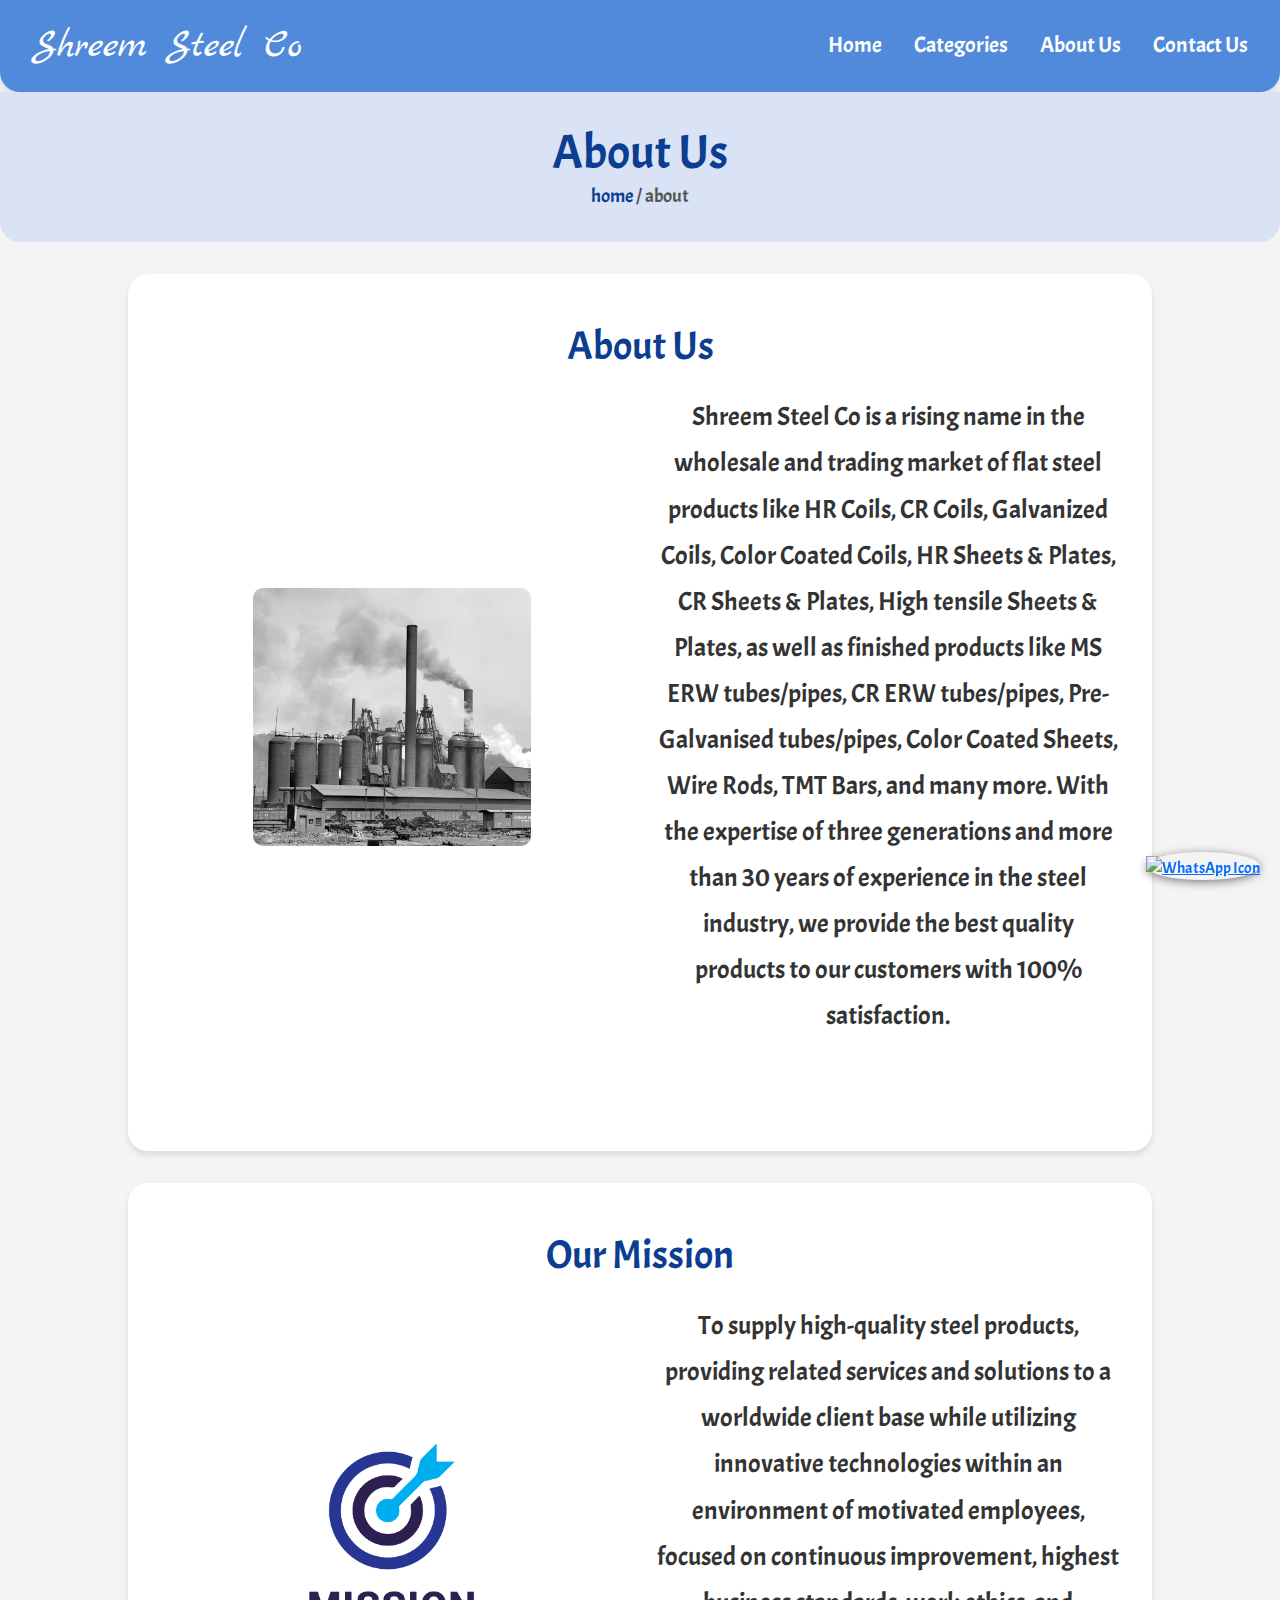
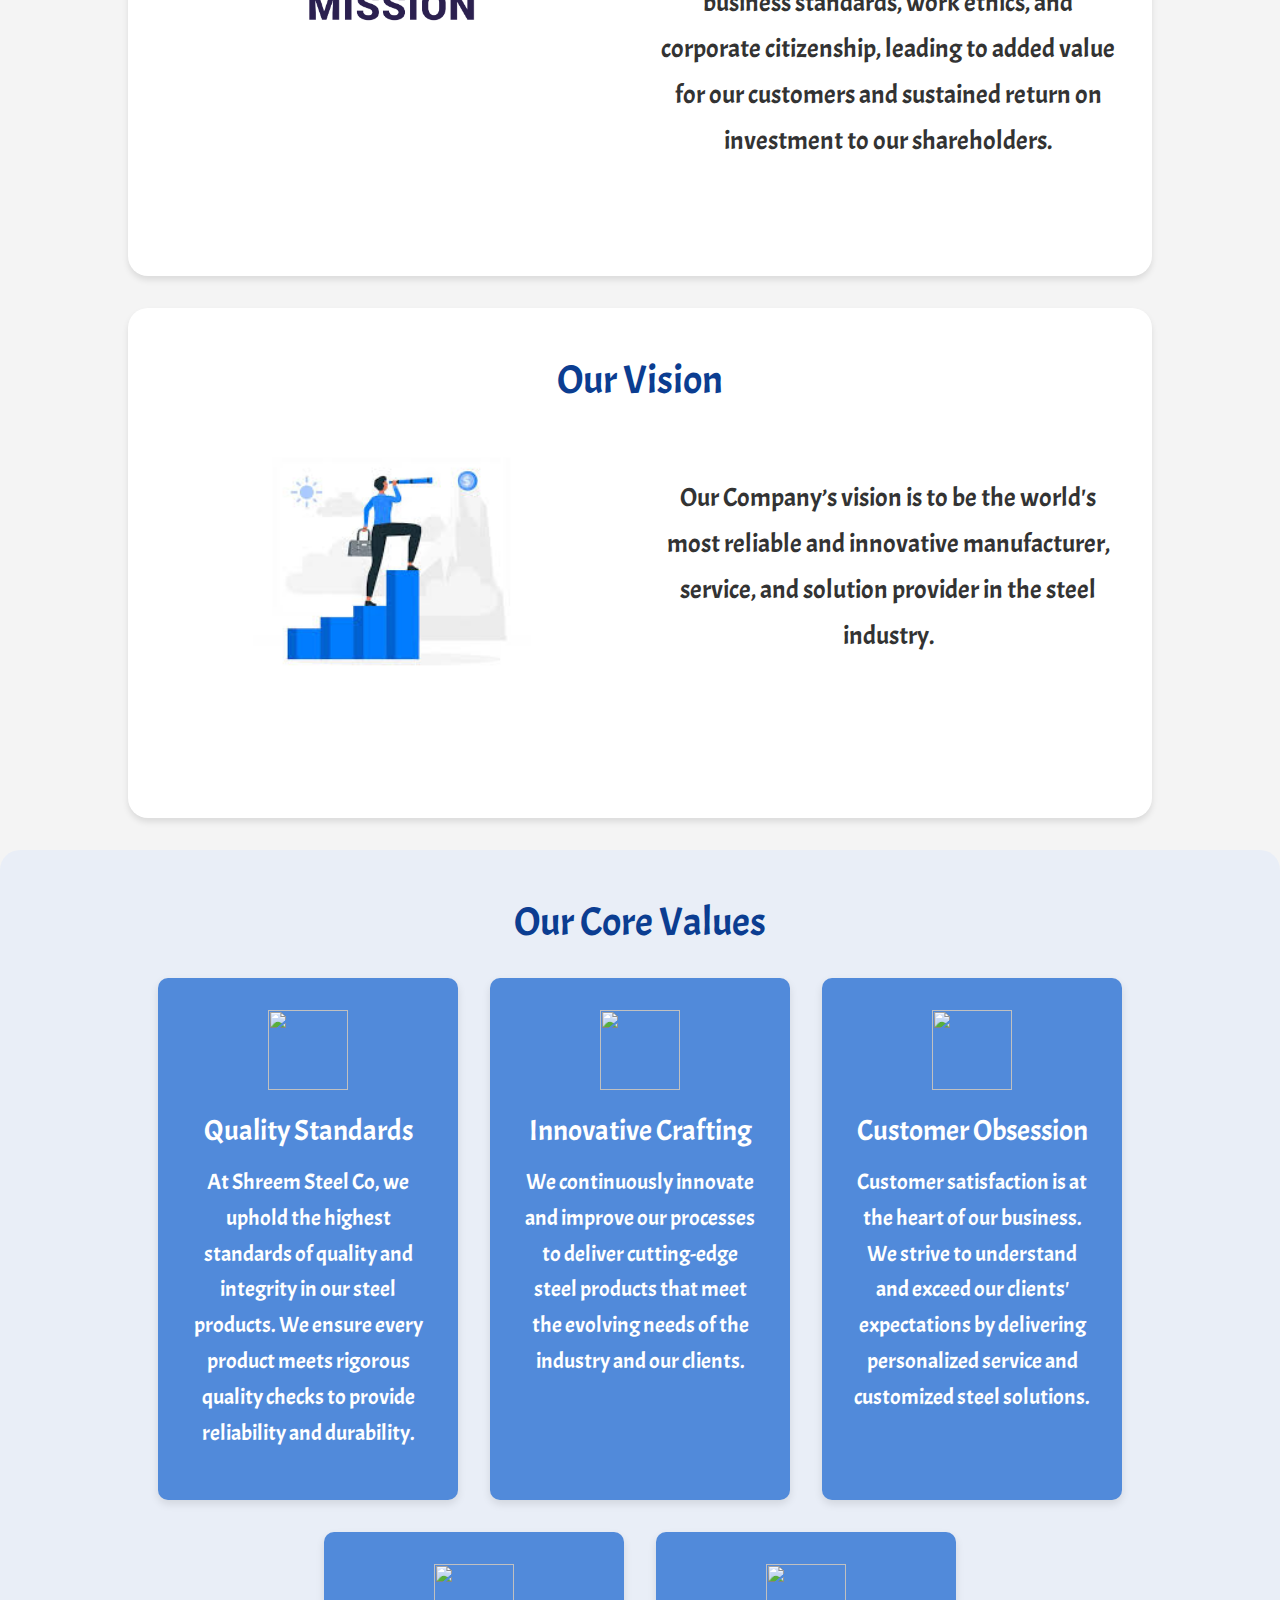
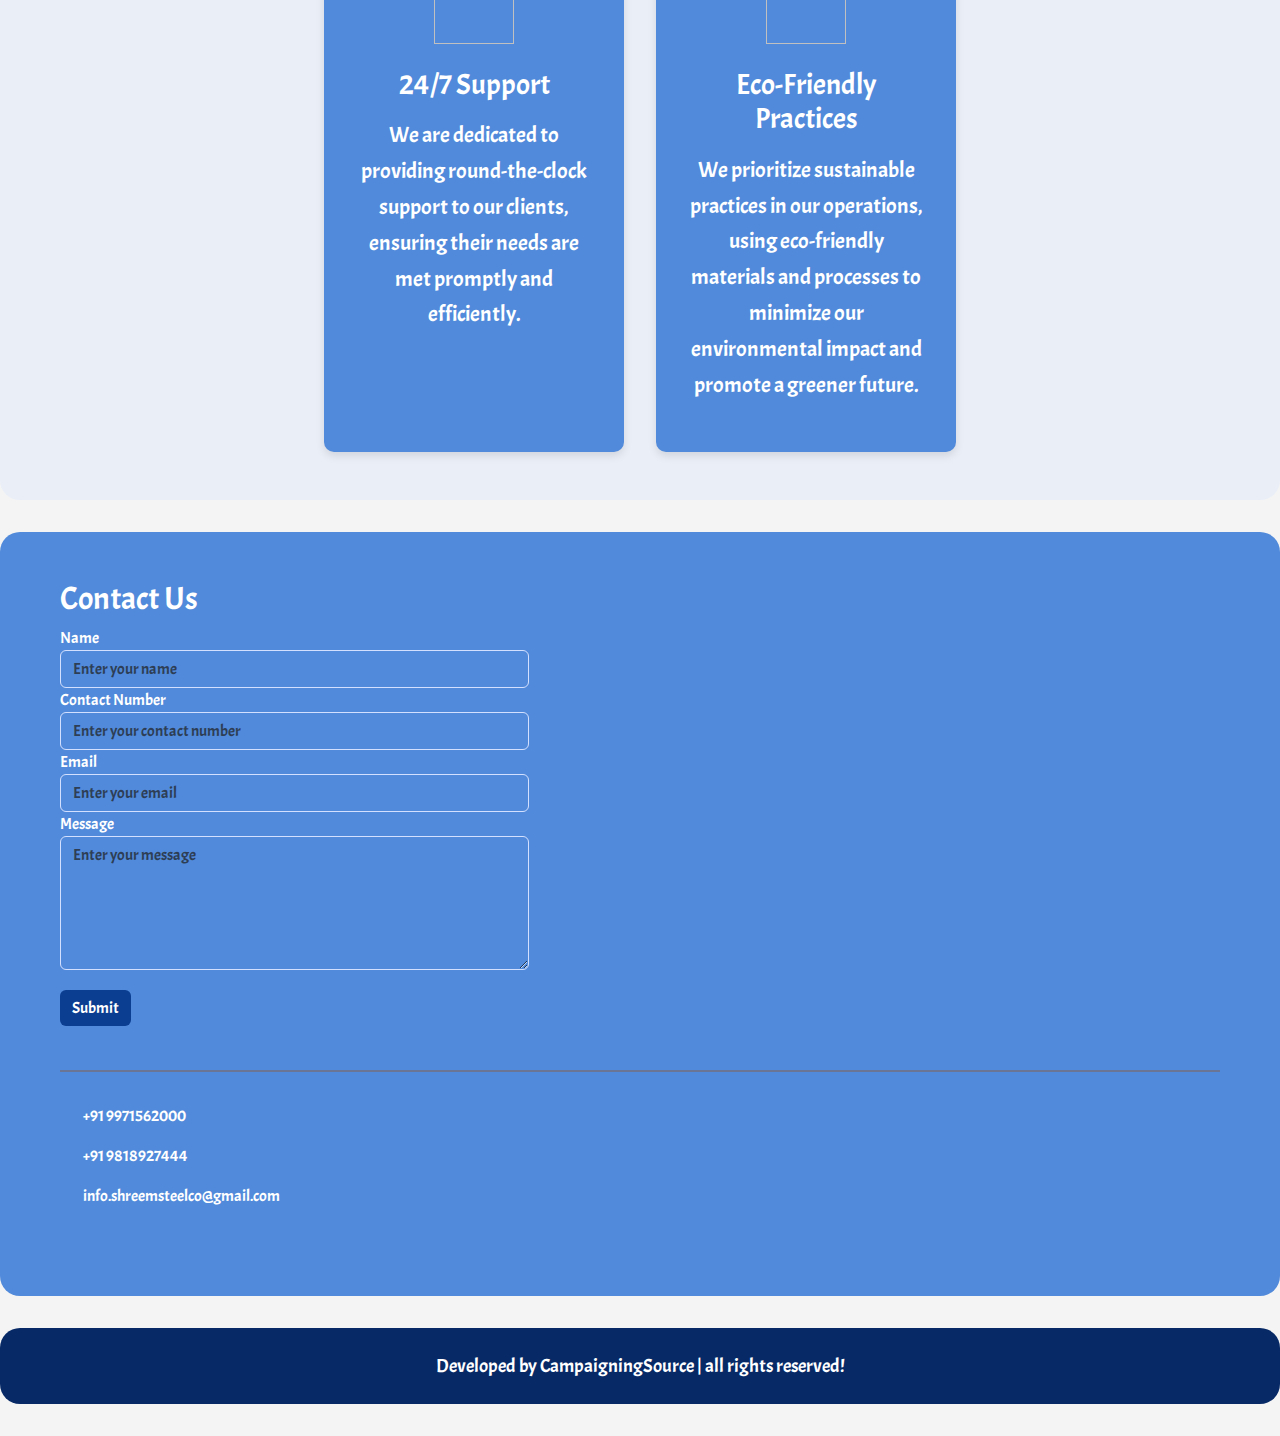
==== about.html @ aceac2ea "mostly" ====
<!DOCTYPE html>
<html lang="en">

<head>
    <meta charset="UTF-8">
    <meta http-equiv="X-UA-Compatible" content="IE=edge">
    <meta name="viewport" content="width=device-width, initial-scale=1.0">
    <title>About Us - Shreem Steel Co</title>

    <link rel="preconnect" href="https://fonts.googleapis.com">
    <link rel="preconnect" href="https://fonts.gstatic.com" crossorigin>
    <link href="https://fonts.googleapis.com/css2?family=Acme&family=Marck+Script&display=swap" rel="stylesheet">
    <link href="https://cdn.jsdelivr.net/npm/bootstrap@5.3.3/dist/css/bootstrap.min.css" rel="stylesheet" integrity="sha384-QWTKZyjpPEjISv5WaRU9OFeRpok6YctnYmDr5pNlyT2bRjXh0JMhjY6hW+ALEwIH" crossorigin="anonymous">
    <link href="https://cdn.jsdelivr.net/npm/remixicon@4.3.0/fonts/remixicon.css" rel="stylesheet">
    <link rel="stylesheet" href="https://cdnjs.cloudflare.com/ajax/libs/font-awesome/5.15.4/css/all.min.css">
    <link rel="stylesheet" href="css/style1.css">


</head>

<body>

    <header class="header">
        <a href="index.html" class="navbar-brand marck-script-regular">
            Shreem Steel Co
        </a>

        <ul class="menu">
            <li class="menu-item acme-regular"><a href="./index.html">Home</a></li>
            <li class="menu-item acme-regular"><a href="./index.html#categories">Categories</a></li>
            <li class="menu-item acme-regular"><a href="./about.html">About Us</a></li>
            <li class="menu-item acme-regular"><a href="#contact">Contact Us</a></li>
        </ul>
    </header>

    <section class="heading">
        <h3>About Us</h3>
        <p> <a href="./index.html">home</a> / <span>about</span> </p>
    </section>

    <section class="about" style="padding: 0;">
        <section class="section-container">
            <h3>About Us</h3>
            <div class="content-row">
                <div class="content-item">
                    <img src="images/about.jpg" alt="About Us">
                </div>
                <div class="content-item">
                    <p>  Shreem Steel Co is a rising name in the wholesale and trading market of flat steel products like HR Coils, CR Coils, Galvanized Coils, Color Coated Coils, HR Sheets & Plates, CR Sheets & Plates, High tensile Sheets & Plates, as well as finished products like MS ERW tubes/pipes, CR ERW tubes/pipes, Pre-Galvanised tubes/pipes, Color Coated Sheets, Wire Rods, TMT Bars, and many more. With the expertise of three generations and more than 30 years of experience in the steel industry, we provide the best quality products to our customers with 100% satisfaction.
                    </p>
    
                </div>
            </div>
        </section>
        
        <section class="section-container">
            <h3>Our Mission</h3>
            <div class="content-row">
                <div class="content-item">
                    <img src="images/mission.png" alt="Our Mission">
                </div>
                <div class="content-item">
                    <p> To supply high-quality steel products, providing related services and solutions to a worldwide client base while utilizing innovative technologies within an environment of motivated employees, focused on continuous improvement, highest business standards, work ethics, and corporate citizenship, leading to added value for our customers and sustained return on investment to our shareholders.</p>
                </div>
            </div>
        </section>
        
        <section class="section-container">
            <h3>Our Vision</h3>
            <div class="content-row">
                <div class="content-item">
                    <img src="images/vision.jpeg" alt="Our Vision">
                </div>
                <div class="content-item">
                    <p>  Our Company’s vision is to be the world's most reliable and innovative manufacturer, service, and solution provider in the steel industry.</p>
                </div>
            </div>
        </section>
    </section>



    
    <section class="services">
        <h1 class="title"> <span>Our Core Values</span> </h1>
        <div class="box-container">
            <div class="box">
                <img src="image/serv-1.png" alt="">
                <h3>Quality Standards</h3>
                <p>At Shreem Steel Co, we uphold the highest standards of quality and integrity in our steel products. We ensure every product meets rigorous quality checks to provide reliability and durability.</p>
            </div>
            <div class="box">
                <img src="image/serv-2.png" alt="">
                <h3>Innovative Crafting</h3>
                <p>We continuously innovate and improve our processes to deliver cutting-edge steel products that meet the evolving needs of the industry and our clients.</p>
            </div>
            <div class="box">
                <img src="image/serv-2.png" alt="">
                <h3>Customer Obsession</h3>
                <p>Customer satisfaction is at the heart of our business. We strive to understand and exceed our clients' expectations by delivering personalized service and customized steel solutions.</p>
            </div>
            <div class="box">
                <img src="image/serv-3.png" alt="">
                <h3>24/7 Support</h3>
                <p>We are dedicated to providing round-the-clock support to our clients, ensuring their needs are met promptly and efficiently.</p>
            </div>
            <div class="box">
                <img src="images/env.png" alt="">
                <h3>Eco-Friendly Practices</h3>
                <p>We prioritize sustainable practices in our operations, using eco-friendly materials and processes to minimize our environmental impact and promote a greener future.</p>
            </div>
        </div>
    </section>
    

       <!-- footer section start  -->
       <section style="padding: 3rem 3rem;" class="footer">
        <!----Contact us-->
        <div id="contact" class="container-fluid contact-section">
            <div class="row">
                <div class="col-md-5 pb-3 set">
                    <h2 class="contact-heading">Contact Us</h2>
                    <form action="https://formspree.io/f/xnnavqen" method="POST">
                        <div class="form-group">
                            <label for="name">Name</label>
                            <input type="text" class="form-control" id="name" placeholder="Enter your name"
                                name="Name">
                        </div>
                        <div class="form-group">
                            <label for="contact">Contact Number</label>
                            <input type="text" class="form-control" id="contact"
                                placeholder="Enter your contact number" name="Contact">
                        </div>
                        <div class="form-group">
                            <label for="email">Email</label>
                            <input type="email" class="form-control" id="email" placeholder="Enter your email"
                                name="Email">
                        </div>
                        <div class="form-group">
                            <label for="message">Message</label>
                            <textarea class="form-control" id="message" rows="5" placeholder="Enter your message"></textarea name="Message">
                    </div>
                    <button type="submit" class="btn btn-primary">Submit</button>
                </form>
            </div>
     
            <div class="col-md-7 pb-4">
                <div class="map-container">
                    <iframe src="https://www.google.com/maps/embed?pb=!1m18!1m12!1m3!1d3501.399295741523!2d77.45252347550138!3d28.647760575656424!2m3!1f0!2f0!3f0!3m2!1i1024!2i768!4f13.1!3m3!1m2!1s0x390cf1e244d01f19%3A0xae6484aedd3ea345!2s55%2C%20Loha%20Mandi%2C%20Bulandshahr%20Road%20Industrial%20Area%2C%20Ghaziabad%2C%20Uttar%20Pradesh%20201001!5e0!3m2!1sen!2sin!4v1722844724727!5m2!1sen!2sin" width="100%" height="100%" style="border:0;" allowfullscreen="" loading="lazy" referrerpolicy="no-referrer-when-downgrade"></iframe>
                </div>
            </div>
        </div>
        <hr style="border: 1px solid #845f51;" class="opacity-50">
        <div class="row" style="padding: 0 2%;">
            <div class="col-md-6 downloads pb-3">
                <a href="tel:+919971562000"><i class="ri-phone-line"></i>+91 9971562000 <br></a>
                <a href="tel:+919818927444"><i class="ri-phone-line"></i>+91 9818927444 <br></a>

                <a href="mailto:info.shreemsteelco@gmail.com"><i class="ri-mail-send-fill"></i>
                    info.shreemsteelco@gmail.com<br><br></a>
            

            </div>
            <!-- <div class="col-md-6 social">
                <a href="https://www.facebook.com" target="_blank"><i class="ri-facebook-fill"></i></a>
                <a href="https://x.com" target="_blank"><i class="ri-twitter-x-fill"></i></a>
                <a href="https://instagram.com" target="_blank"><i class="ri-instagram-fill"></i></a>
                <a href="https://linkedin.com" target="_blank"><i class="ri-linkedin-fill"></i></a>
                <a href="https://pinterest.com" target="_blank"><i class="ri-pinterest-fill"></i></a>
            </div> -->
        </div>
    </div>
</section>


    <section class="credit">
        Developed by CampaigningSource | all rights reserved!
    </section>

    <div class="whatsapp-button bi">
        <a href="https://wa.link/wibakr" target="_blank" rel="noopener noreferrer">
            <img src="./image/whatsapp.png" alt="WhatsApp Icon" />
        </a>
    </div>

    <script src="https://cdn.jsdelivr.net/npm/bootstrap@5.3.3/dist/js/bootstrap.bundle.min.js" integrity="sha384-YvpcrYf0tY3lHB60NNkmXc5s9fDVZLESaAA55NDzOxhy9GkcIdslK1eN7N6jIeHz" crossorigin="anonymous"></script>
    <script>
        const header = document.querySelector('.header');
        let lastScrollTop = 0;

        window.addEventListener('scroll', () => {
            const scrollTop = window.pageYOffset || document.documentElement.scrollTop;
            if (scrollTop > lastScrollTop) {
                header.classList.remove('sticky');
                header.classList.add('not-sticky');
            } else {
                header.classList.add('sticky');
                header.classList.remove('not-sticky');
            }
            lastScrollTop = scrollTop;
        });
    </script>
    <script src="js/script.js"></script>

</body>

</html>
---- css/style1.css ----
/* General Styles */
body {
    font-family: 'Acme', sans-serif;
    color: #333;
    background-color: #f4f4f4;
    margin: 0;
    padding: 0;
}

/* Header */
.header {
    background-color: #518ada;
    padding: 1rem 2rem;
    display: flex;
    justify-content: space-between;
    align-items: center;
    border-radius: 0 0 20px 20px;
    box-shadow: 0 4px 6px rgba(0, 0, 0, 0.1);
}

.header .navbar-brand {
    font-family: 'Marck Script', cursive;
    font-size: 2.5rem;
    color: white;
    text-decoration: none;
}

.menu {
    list-style: none;
    display: flex;
    margin: 0;
    padding: 0;
}

.menu-item {
    margin-left: 2rem;
}

.menu-item a {
    font-family: 'Acme', sans-serif;
    font-size: 1.4rem;
    color: white;
    text-decoration: none;
    position: relative;
}

.menu-item a:hover {
    color: #d3e0ff;
}

/* Section Heading */
.heading {
    background-color: #d9e3f5;
    text-align: center;
    padding: 2rem 0;
    margin-bottom: 2rem;
    border-radius: 0 0 20px 20px;
}

.heading h3 {
    font-size: 3rem;
    margin: 0;
    color: #0b3d91;
}

.heading p {
    margin: 0;
    color: #555;
    font-size: 1.2rem;
}

.heading p a {
    color: #0b3d91;
    text-decoration: none;
}

.heading p a:hover {
    text-decoration: underline;
}

/* About, Vision, Mission Section */
.section-container {
    padding: 3rem 2rem;
    background-color: white;
    margin: 2rem auto;
    border-radius: 20px;
    box-shadow: 0 4px 6px rgba(0, 0, 0, 0.1);
    max-width: 80%; /* Ensures the section doesn't take full width */
    text-align: center; /* Center text alignment */
}

.section-container h3 {
    font-size: 2.5rem;
    color: #0b3d91;
    margin-bottom: 1.5rem;
}

.section-container p {
    font-size: 1.6rem;
    line-height: 1.8;
    color: #333;
    margin-bottom: 2rem;
}

.section-container img {
    width: 60%; /* Adjust the width to fit the content */
    height: auto;
    border-radius: 10px;
    margin-bottom: 2rem;
    margin-left: auto; /* Centering image */
    margin-right: auto; /* Centering image */
}

.section-container .content-row {
    display: flex;
    flex-wrap: wrap;
    gap: 2rem;
    justify-content: center; /* Centers content items horizontally */
    align-items: center; /* Centers content items vertically */
}

.section-container .content-item {
    flex: 1 1 45%;
    margin-bottom: 2rem;
    text-align: center; /* Ensure text is centered within each content item */
}

/* Footer */
.footer {
    background-color: #518ada;
    color: white;
    border-radius: 20px;
    padding: 3rem 2rem;
    margin-top: 2rem;
}

.footer .contact-section {
    color: white;
}

.footer .contact-section .form-group label {
    color: white;
}

.footer .contact-section .form-control {
    background-color: transparent;
    border-color: #d3e0ff;
    color: white;
}

.map{
    -webkit-box-flex: 1;
    -ms-flex: 1 1 40rem;
    flex: 1 1 40rem;
    width: 100%;
    margin: 2%;
    border-radius: 3rem;
}
  
.whatsapp-button {
    position: fixed;
    bottom: 20px;
    right: 20px;
    z-index: 999;
}

.whatsapp-button a {
    display: block;
    /* width: 65px;
height: 65px; */
    border-radius: 100%;

    text-align: center;
    box-shadow: 0 2px 10px rgba(0, 0, 0, 0.5);
    transition: transform 0.3s ease-in-out;
}

.whatsapp-button a img {
    width: 55px;
    /* Adjust icon size */
    height: 55px;
    /* Adjust icon size */
    margin-top: 0px;
    /* Center the icon */
    margin-left: 0px;
}

.whatsapp-button a:hover {
    transform: scale(1.1);
}

.footer .contact-section .btn-primary {
    margin-top: 20px;
    background-color: #001438;
    border: none;
}

.footer .contact-section .btn-primary:hover {
    background-color: #000000;
    border: none;
}

.footer .downloads a {
    color: white;
    text-decoration: none;
    display: block;
    margin-top: 1rem;
}

.footer .downloads a:hover {
    color: #d3e0ff;
}

.footer hr {
    border-color: #d3e0ff;
}

.credit {
    background-color: #072a67;
    color: white;
    text-align: center;
    padding: 1.5rem;
    font-size: 1.2rem;
    border-radius: 20px;
    margin: 2rem 0;
}

/* Responsive Design */
@media (max-width: 768px) {
    .section-container .content-row {
        flex-direction: column;
    }

    .section-container .content-item {
        flex: 1 1 100%;
    }

    .section-container img {
        width: 80%; /* Adjust the width to be larger on smaller screens */
    }
}

  .about .btn.explore {
    background-color: #0b3d91;
    color: white;
    border: none;
    padding: 1rem 2rem;
    font-size: 1.4rem;
    border-radius: 10px;
    cursor: pointer;
    transition: background-color 0.3s ease, transform 0.3s ease;
  }
  
  .about .btn.explore:hover {
    background-color: #072a67;
    transform: scale(1.05);
  }
  
  .services {
    padding: 3rem 2rem;
    background-color: #e9eef7;
    border-radius: 20px;
    margin-bottom: 2rem;
    animation: fadeIn 1.5s ease-in-out;
  }
  
  .services .title {
    font-size: 2.5rem;
    text-align: center;
    margin-bottom: 2rem;
    color: #0b3d91;
  }
  
  .services .box-container {
    display: flex;
    flex-wrap: wrap;
    gap: 2rem;
    justify-content: center;
  }
  
  .services .box {
    background-color: #518ada;
    border-radius: 10px;
    padding: 2rem;
    width: 300px;
    text-align: center;
    color: white;
    transition: transform 0.3s ease;
    box-shadow: 0 4px 8px rgba(0, 0, 0, 0.1);
  }
  
  .services .box img {
    width: 80px;
    height: 80px;
    margin-bottom: 1.5rem;
  }
  
  .services .box h3 {
    font-size: 1.8rem;
    margin-bottom: 1rem;
  }
  
  .services .box p {
    font-size: 1.4rem;
    line-height: 1.6;
  }
  
  .services .box:hover {
    transform: translateY(-10px);
  }
  
  .footer {
    background-color: #518ada;
    color: white;
    border-radius: 20px;
    padding: 3rem 2rem;
    margin-top: 2rem;
    animation: fadeInUp 1s ease-in-out;
  }
  
  .footer .contact-section {
    color: white;
  }
  
  .footer .contact-section .form-group label {
    color: white;
  }
  
  .footer .contact-section .form-control {
    background-color: transparent;
    border-color: #d3e0ff;
    color: white;
  }
  
  .footer .contact-section .btn-primary {
    background-color: #0b3d91;
    border: none;
  }
  
  .footer .downloads a {
    color: white;
    text-decoration: none;
    display: block;
    margin-top: 1rem;
  }
  
  .footer .downloads a:hover {
    color: #d3e0ff;
  }
  
  .footer hr {
    border-color: #d3e0ff;
  }
  .map-container{

    height: 450px;
  }
  .credit {
    background-color: #072a67;
    color: white;
    text-align: center;
    padding: 1.5rem;
    font-size: 1.2rem;
    border-radius: 20px;
    margin: 2rem 0;
  }
  
  .whatsapp-button img {
    width: 60px;
    height: 60px;
  }
  
  /* Keyframe Animations */
  @keyframes fadeInDown {
    from {
      opacity: 0;
      transform: translateY(-20px);
    }
    to {
      opacity: 1;
      transform: translateY(0);
    }
  }
  
  @keyframes fadeInUp {
    from {
      opacity: 0;
      transform: translateY(20px);
    }
    to {
      opacity: 1;
      transform: translateY(0);
    }
  }
  
  @keyframes fadeIn {
    from {
      opacity: 0;
    }
    to {
      opacity: 1;
    }
  }
  
  @keyframes slideInLeft {
    from {
      opacity: 0;
      transform: translateX(-100px);
    }
    to {
      opacity: 1;
      transform: translateX(0);
    }
  }
  
  /* Media Queries */
  @media (max-width: 767px) {
    .header {
      flex-direction: column;
      text-align: center;
    }
  
    .menu {
      flex-direction: column;
      align-items: center;
    }
  
    .menu-item {
      margin: 1rem 0;
    }
  
    .about,
    .services,
    .footer,
    .credit {
      padding: 2rem 1rem;
    }
  
    .services .box-container {
      flex-direction: column;
    }
  
    .services .box {
      width: 100%;
    }
  }
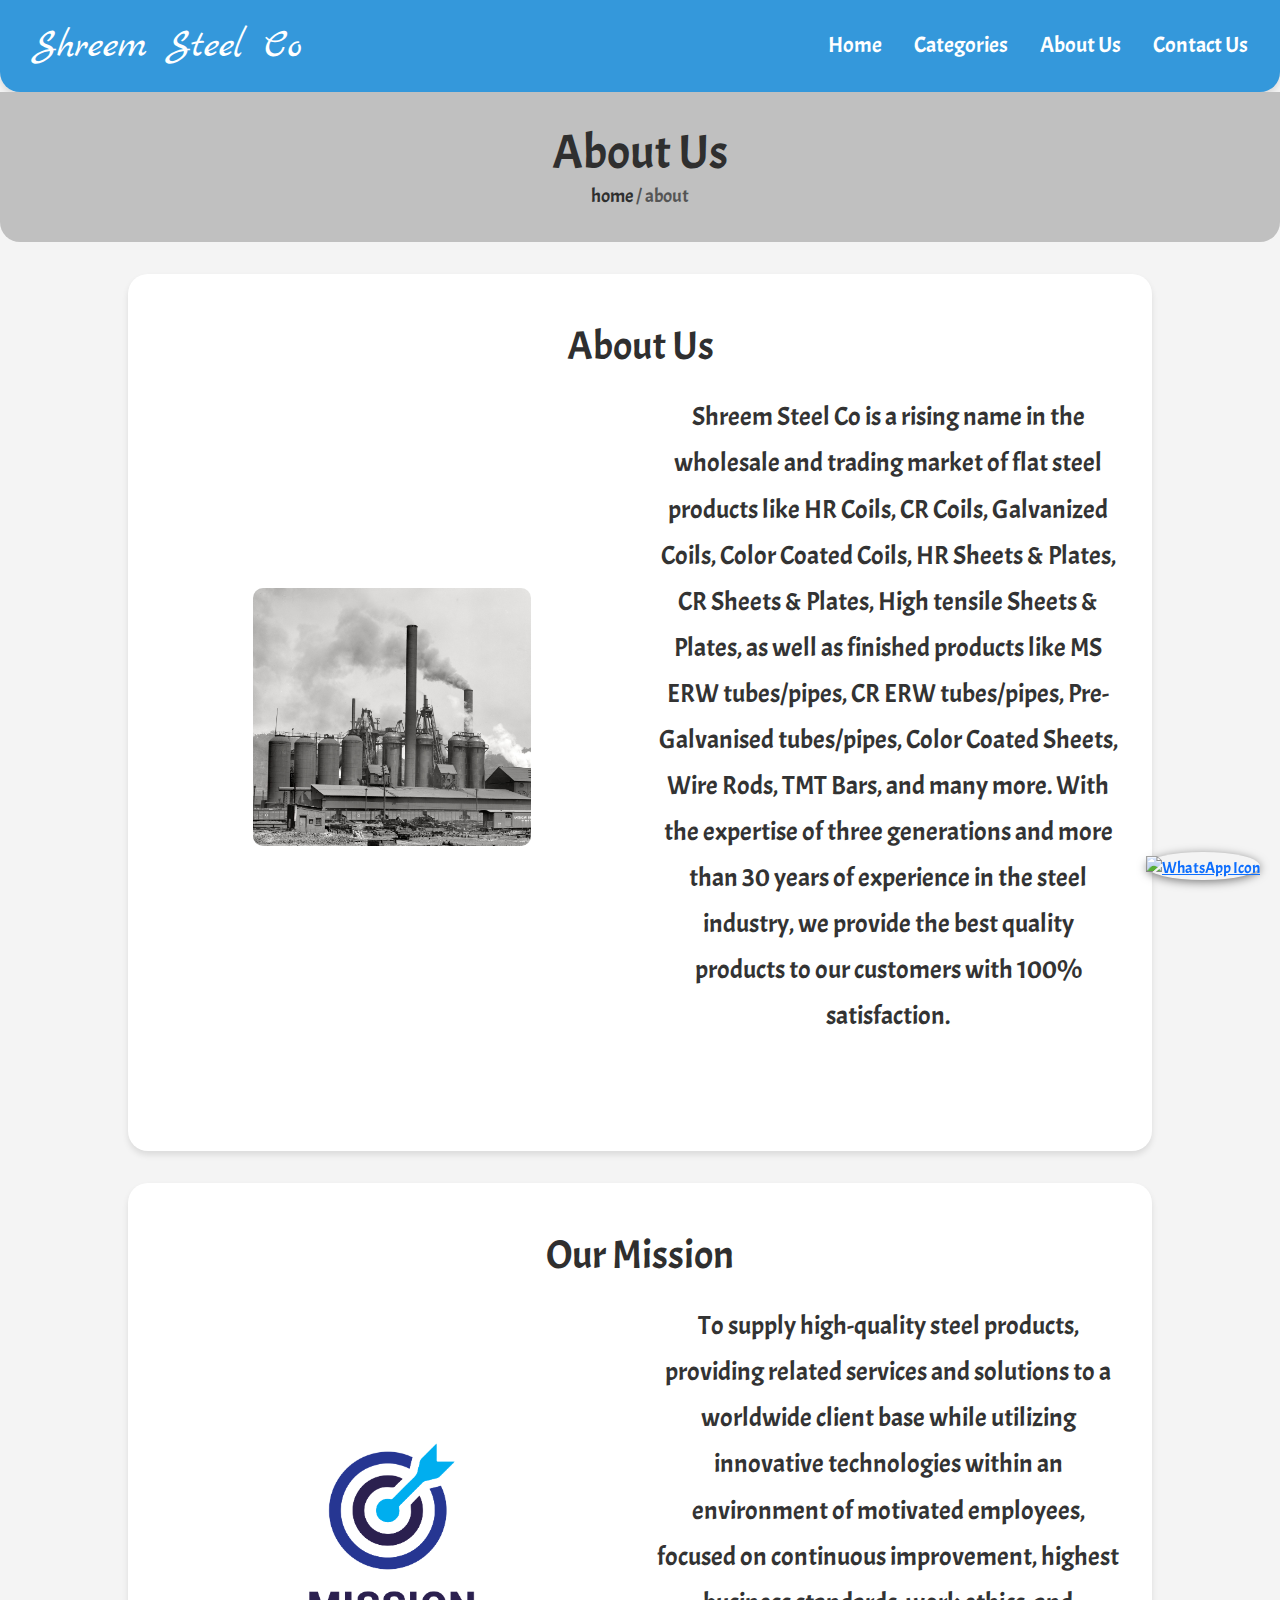
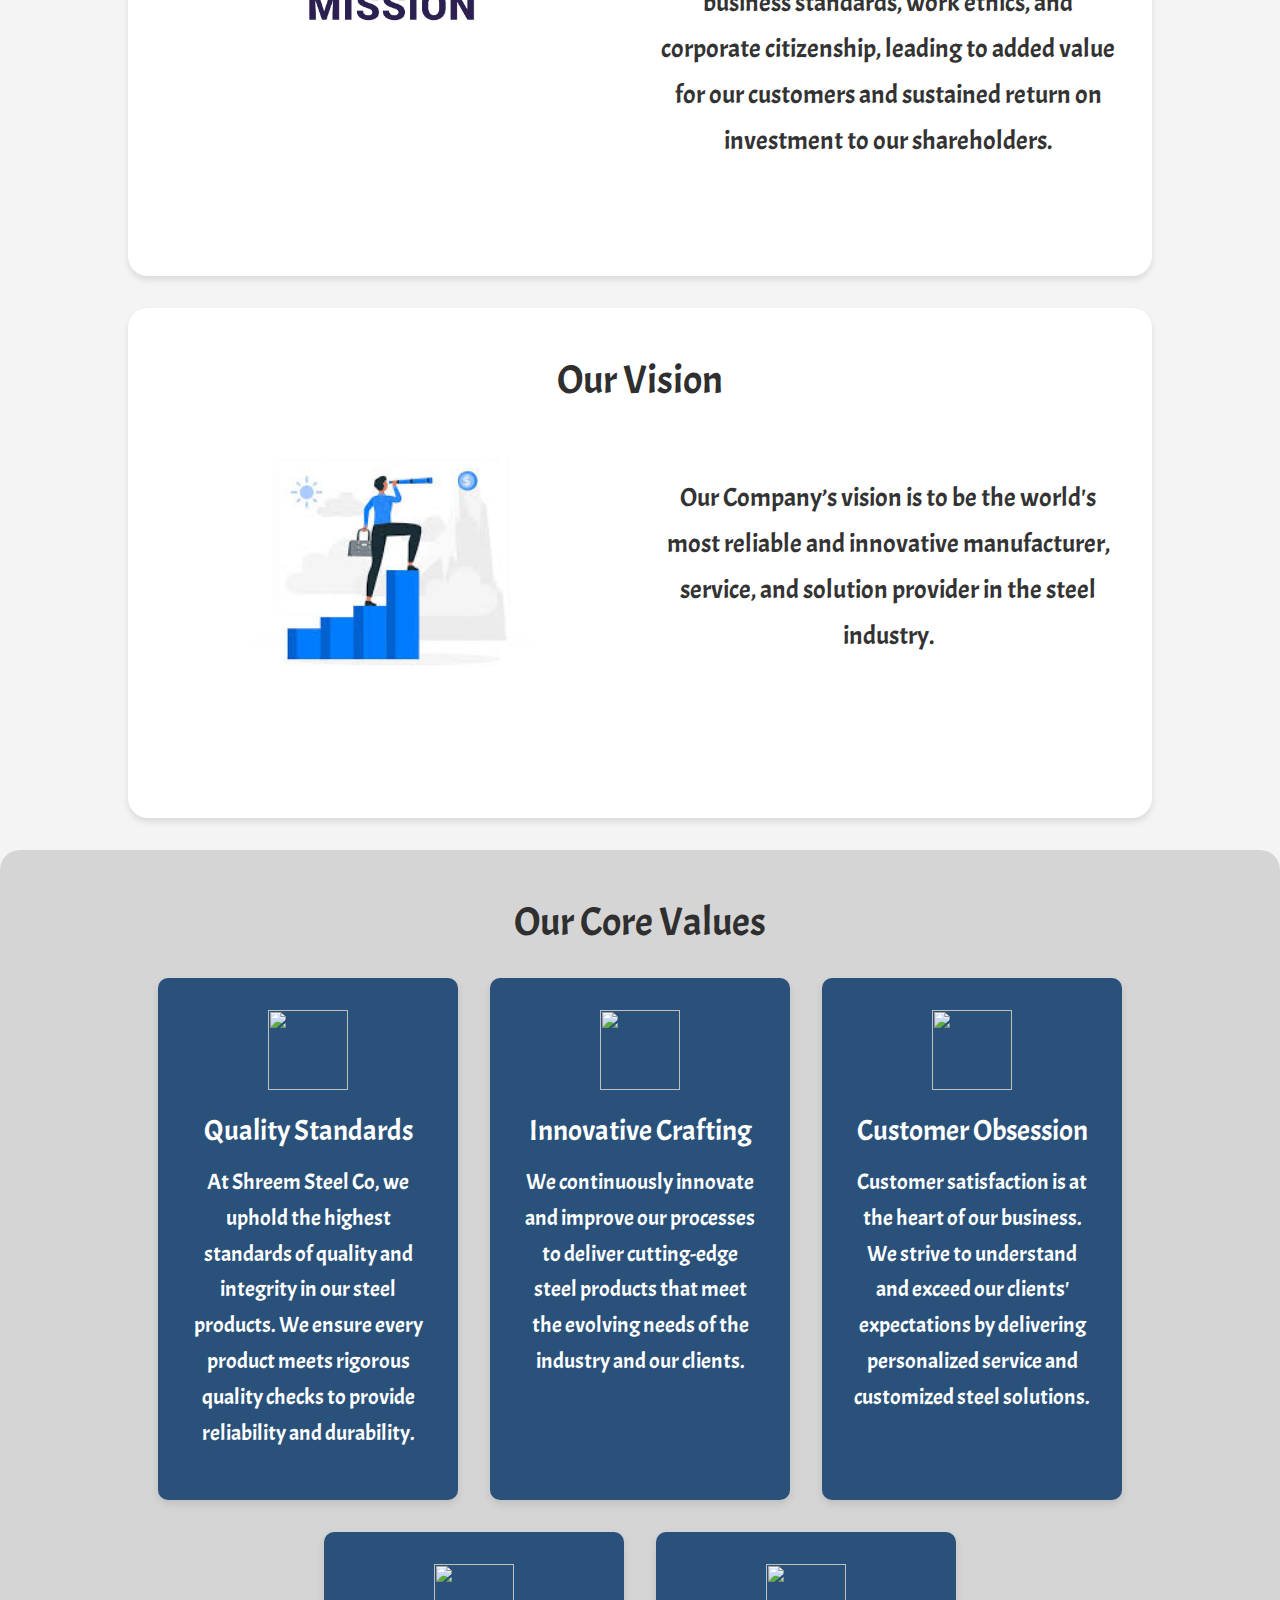
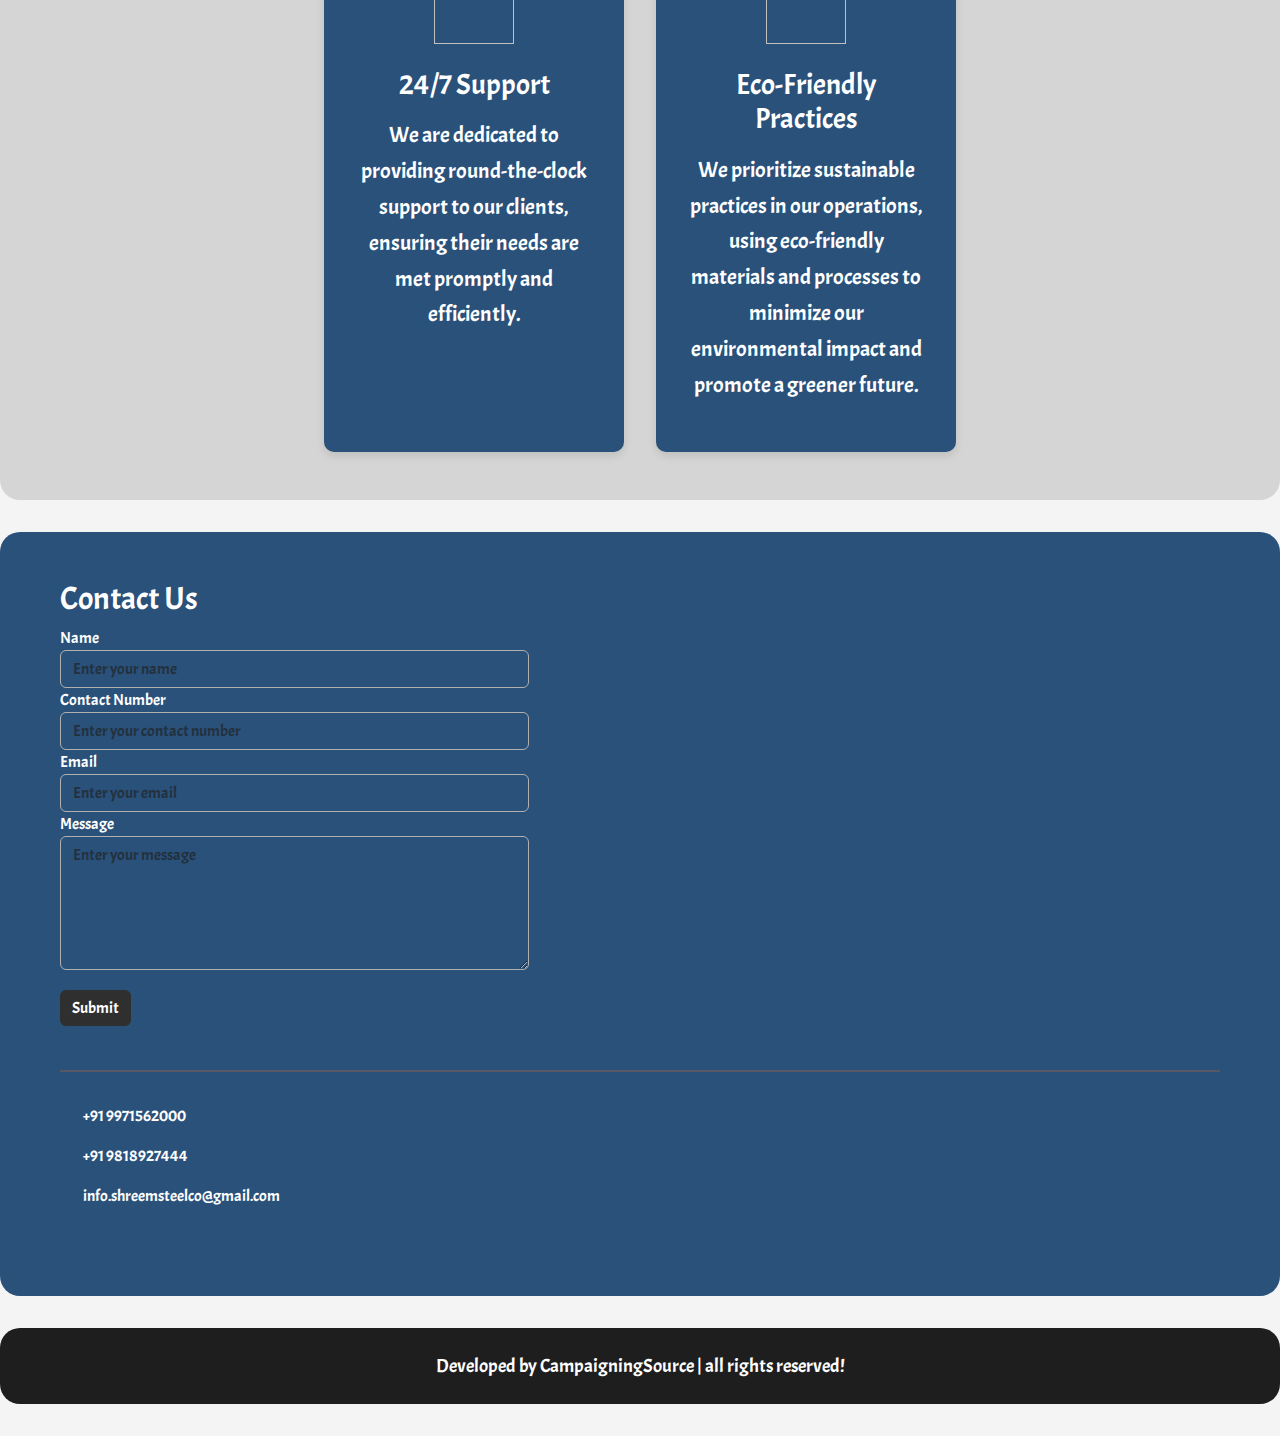
==== commit 6d055d13: "Merge pull request #1 from s-sushant13/main" ====
--- a/about.html
+++ b/about.html
@@ -10,7 +10,8 @@
     <link rel="preconnect" href="https://fonts.googleapis.com">
     <link rel="preconnect" href="https://fonts.gstatic.com" crossorigin>
     <link href="https://fonts.googleapis.com/css2?family=Acme&family=Marck+Script&display=swap" rel="stylesheet">
-    <link href="https://cdn.jsdelivr.net/npm/bootstrap@5.3.3/dist/css/bootstrap.min.css" rel="stylesheet" integrity="sha384-QWTKZyjpPEjISv5WaRU9OFeRpok6YctnYmDr5pNlyT2bRjXh0JMhjY6hW+ALEwIH" crossorigin="anonymous">
+    <link href="https://cdn.jsdelivr.net/npm/bootstrap@5.3.3/dist/css/bootstrap.min.css" rel="stylesheet"
+        integrity="sha384-QWTKZyjpPEjISv5WaRU9OFeRpok6YctnYmDr5pNlyT2bRjXh0JMhjY6hW+ALEwIH" crossorigin="anonymous">
     <link href="https://cdn.jsdelivr.net/npm/remixicon@4.3.0/fonts/remixicon.css" rel="stylesheet">
     <link rel="stylesheet" href="https://cdnjs.cloudflare.com/ajax/libs/font-awesome/5.15.4/css/all.min.css">
     <link rel="stylesheet" href="css/style1.css">
@@ -46,13 +47,18 @@
                     <img src="images/about.jpg" alt="About Us">
                 </div>
                 <div class="content-item">
-                    <p>  Shreem Steel Co is a rising name in the wholesale and trading market of flat steel products like HR Coils, CR Coils, Galvanized Coils, Color Coated Coils, HR Sheets & Plates, CR Sheets & Plates, High tensile Sheets & Plates, as well as finished products like MS ERW tubes/pipes, CR ERW tubes/pipes, Pre-Galvanised tubes/pipes, Color Coated Sheets, Wire Rods, TMT Bars, and many more. With the expertise of three generations and more than 30 years of experience in the steel industry, we provide the best quality products to our customers with 100% satisfaction.
+                    <p> Shreem Steel Co is a rising name in the wholesale and trading market of flat steel products like
+                        HR Coils, CR Coils, Galvanized Coils, Color Coated Coils, HR Sheets & Plates, CR Sheets &
+                        Plates, High tensile Sheets & Plates, as well as finished products like MS ERW tubes/pipes, CR
+                        ERW tubes/pipes, Pre-Galvanised tubes/pipes, Color Coated Sheets, Wire Rods, TMT Bars, and many
+                        more. With the expertise of three generations and more than 30 years of experience in the steel
+                        industry, we provide the best quality products to our customers with 100% satisfaction.
                     </p>
-    
+
                 </div>
             </div>
         </section>
-        
+
         <section class="section-container">
             <h3>Our Mission</h3>
             <div class="content-row">
@@ -60,11 +66,15 @@
                     <img src="images/mission.png" alt="Our Mission">
                 </div>
                 <div class="content-item">
-                    <p> To supply high-quality steel products, providing related services and solutions to a worldwide client base while utilizing innovative technologies within an environment of motivated employees, focused on continuous improvement, highest business standards, work ethics, and corporate citizenship, leading to added value for our customers and sustained return on investment to our shareholders.</p>
+                    <p> To supply high-quality steel products, providing related services and solutions to a worldwide
+                        client base while utilizing innovative technologies within an environment of motivated
+                        employees, focused on continuous improvement, highest business standards, work ethics, and
+                        corporate citizenship, leading to added value for our customers and sustained return on
+                        investment to our shareholders.</p>
                 </div>
             </div>
         </section>
-        
+
         <section class="section-container">
             <h3>Our Vision</h3>
             <div class="content-row">
@@ -72,7 +82,8 @@
                     <img src="images/vision.jpeg" alt="Our Vision">
                 </div>
                 <div class="content-item">
-                    <p>  Our Company’s vision is to be the world's most reliable and innovative manufacturer, service, and solution provider in the steel industry.</p>
+                    <p> Our Company’s vision is to be the world's most reliable and innovative manufacturer, service,
+                        and solution provider in the steel industry.</p>
                 </div>
             </div>
         </section>
@@ -80,41 +91,46 @@
 
 
 
-    
+
     <section class="services">
         <h1 class="title"> <span>Our Core Values</span> </h1>
         <div class="box-container">
             <div class="box">
                 <img src="image/serv-1.png" alt="">
                 <h3>Quality Standards</h3>
-                <p>At Shreem Steel Co, we uphold the highest standards of quality and integrity in our steel products. We ensure every product meets rigorous quality checks to provide reliability and durability.</p>
+                <p>At Shreem Steel Co, we uphold the highest standards of quality and integrity in our steel products.
+                    We ensure every product meets rigorous quality checks to provide reliability and durability.</p>
             </div>
             <div class="box">
                 <img src="image/serv-2.png" alt="">
                 <h3>Innovative Crafting</h3>
-                <p>We continuously innovate and improve our processes to deliver cutting-edge steel products that meet the evolving needs of the industry and our clients.</p>
+                <p>We continuously innovate and improve our processes to deliver cutting-edge steel products that meet
+                    the evolving needs of the industry and our clients.</p>
             </div>
             <div class="box">
                 <img src="image/serv-2.png" alt="">
                 <h3>Customer Obsession</h3>
-                <p>Customer satisfaction is at the heart of our business. We strive to understand and exceed our clients' expectations by delivering personalized service and customized steel solutions.</p>
+                <p>Customer satisfaction is at the heart of our business. We strive to understand and exceed our
+                    clients' expectations by delivering personalized service and customized steel solutions.</p>
             </div>
             <div class="box">
                 <img src="image/serv-3.png" alt="">
                 <h3>24/7 Support</h3>
-                <p>We are dedicated to providing round-the-clock support to our clients, ensuring their needs are met promptly and efficiently.</p>
+                <p>We are dedicated to providing round-the-clock support to our clients, ensuring their needs are met
+                    promptly and efficiently.</p>
             </div>
             <div class="box">
                 <img src="images/env.png" alt="">
                 <h3>Eco-Friendly Practices</h3>
-                <p>We prioritize sustainable practices in our operations, using eco-friendly materials and processes to minimize our environmental impact and promote a greener future.</p>
+                <p>We prioritize sustainable practices in our operations, using eco-friendly materials and processes to
+                    minimize our environmental impact and promote a greener future.</p>
             </div>
         </div>
     </section>
-    
-
-       <!-- footer section start  -->
-       <section style="padding: 3rem 3rem;" class="footer">
+
+
+    <!-- footer section start  -->
+    <section style="padding: 3rem 3rem;" class="footer">
         <!----Contact us-->
         <div id="contact" class="container-fluid contact-section">
             <div class="row">
@@ -123,13 +139,12 @@
                     <form action="https://formspree.io/f/xnnavqen" method="POST">
                         <div class="form-group">
                             <label for="name">Name</label>
-                            <input type="text" class="form-control" id="name" placeholder="Enter your name"
-                                name="Name">
+                            <input type="text" class="form-control" id="name" placeholder="Enter your name" name="Name">
                         </div>
                         <div class="form-group">
                             <label for="contact">Contact Number</label>
-                            <input type="text" class="form-control" id="contact"
-                                placeholder="Enter your contact number" name="Contact">
+                            <input type="text" class="form-control" id="contact" placeholder="Enter your contact number"
+                                name="Contact">
                         </div>
                         <div class="form-group">
                             <label for="email">Email</label>
@@ -204,4 +219,4 @@
 
 </body>
 
-</html>
+</html>--- a/css/style1.css
+++ b/css/style1.css
@@ -1,447 +1,461 @@
 /* General Styles */
 body {
-    font-family: 'Acme', sans-serif;
-    color: #333;
-    background-color: #f4f4f4;
-    margin: 0;
-    padding: 0;
+  font-family: 'Acme', sans-serif;
+  color: #333;
+  background-color: #f4f4f4;
+  margin: 0;
+  padding: 0;
 }
 
 /* Header */
 .header {
-    background-color: #518ada;
-    padding: 1rem 2rem;
-    display: flex;
-    justify-content: space-between;
-    align-items: center;
-    border-radius: 0 0 20px 20px;
-    box-shadow: 0 4px 6px rgba(0, 0, 0, 0.1);
+  background-color: #3498db;
+  padding: 1rem 2rem;
+  display: flex;
+  justify-content: space-between;
+  align-items: center;
+  border-radius: 0 0 20px 20px;
+  box-shadow: 0 4px 6px rgba(0, 0, 0, 0.1);
 }
 
 .header .navbar-brand {
-    font-family: 'Marck Script', cursive;
-    font-size: 2.5rem;
-    color: white;
-    text-decoration: none;
+  font-family: 'Marck Script', cursive;
+  font-size: 2.5rem;
+  color: white;
+  text-decoration: none;
 }
 
 .menu {
-    list-style: none;
-    display: flex;
-    margin: 0;
-    padding: 0;
+  list-style: none;
+  display: flex;
+  margin: 0;
+  padding: 0;
 }
 
 .menu-item {
-    margin-left: 2rem;
+  margin-left: 2rem;
 }
 
 .menu-item a {
-    font-family: 'Acme', sans-serif;
-    font-size: 1.4rem;
-    color: white;
-    text-decoration: none;
-    position: relative;
+  font-family: 'Acme', sans-serif;
+  font-size: 1.4rem;
+  color: white;
+  text-decoration: none;
+  position: relative;
 }
 
 .menu-item a:hover {
-    color: #d3e0ff;
+  color: #b0b0b0;
 }
 
 /* Section Heading */
 .heading {
-    background-color: #d9e3f5;
-    text-align: center;
-    padding: 2rem 0;
-    margin-bottom: 2rem;
-    border-radius: 0 0 20px 20px;
+  background-color: #c0c0c0;
+  text-align: center;
+  padding: 2rem 0;
+  margin-bottom: 2rem;
+  border-radius: 0 0 20px 20px;
 }
 
 .heading h3 {
-    font-size: 3rem;
-    margin: 0;
-    color: #0b3d91;
+  font-size: 3rem;
+  margin: 0;
+  color: #2f2f2f;
 }
 
 .heading p {
-    margin: 0;
-    color: #555;
-    font-size: 1.2rem;
+  margin: 0;
+  color: #555;
+  font-size: 1.2rem;
 }
 
 .heading p a {
-    color: #0b3d91;
-    text-decoration: none;
+  color: #2f2f2f;
+  text-decoration: none;
 }
 
 .heading p a:hover {
-    text-decoration: underline;
+  text-decoration: underline;
 }
 
 /* About, Vision, Mission Section */
 .section-container {
-    padding: 3rem 2rem;
-    background-color: white;
-    margin: 2rem auto;
-    border-radius: 20px;
-    box-shadow: 0 4px 6px rgba(0, 0, 0, 0.1);
-    max-width: 80%; /* Ensures the section doesn't take full width */
-    text-align: center; /* Center text alignment */
+  padding: 3rem 2rem;
+  background-color: white;
+  margin: 2rem auto;
+  border-radius: 20px;
+  box-shadow: 0 4px 6px rgba(0, 0, 0, 0.1);
+  max-width: 80%;
+  /* Ensures the section doesn't take full width */
+  text-align: center;
+  /* Center text alignment */
 }
 
 .section-container h3 {
-    font-size: 2.5rem;
-    color: #0b3d91;
-    margin-bottom: 1.5rem;
+  font-size: 2.5rem;
+  color: #2f2f2f;
+  margin-bottom: 1.5rem;
 }
 
 .section-container p {
-    font-size: 1.6rem;
-    line-height: 1.8;
-    color: #333;
-    margin-bottom: 2rem;
+  font-size: 1.6rem;
+  line-height: 1.8;
+  color: #333;
+  margin-bottom: 2rem;
 }
 
 .section-container img {
-    width: 60%; /* Adjust the width to fit the content */
-    height: auto;
-    border-radius: 10px;
-    margin-bottom: 2rem;
-    margin-left: auto; /* Centering image */
-    margin-right: auto; /* Centering image */
+  width: 60%;
+  /* Adjust the width to fit the content */
+  height: auto;
+  border-radius: 10px;
+  margin-bottom: 2rem;
+  margin-left: auto;
+  /* Centering image */
+  margin-right: auto;
+  /* Centering image */
 }
 
 .section-container .content-row {
-    display: flex;
-    flex-wrap: wrap;
-    gap: 2rem;
-    justify-content: center; /* Centers content items horizontally */
-    align-items: center; /* Centers content items vertically */
+  display: flex;
+  flex-wrap: wrap;
+  gap: 2rem;
+  justify-content: center;
+  /* Centers content items horizontally */
+  align-items: center;
+  /* Centers content items vertically */
 }
 
 .section-container .content-item {
-    flex: 1 1 45%;
-    margin-bottom: 2rem;
-    text-align: center; /* Ensure text is centered within each content item */
+  flex: 1 1 45%;
+  margin-bottom: 2rem;
+  text-align: center;
+  /* Ensure text is centered within each content item */
 }
 
 /* Footer */
 .footer {
-    background-color: #518ada;
-    color: white;
-    border-radius: 20px;
-    padding: 3rem 2rem;
-    margin-top: 2rem;
+  background-color: #29517a;
+  color: white;
+  border-radius: 20px;
+  padding: 3rem 2rem;
+  margin-top: 2rem;
 }
 
 .footer .contact-section {
-    color: white;
+  color: white;
 }
 
 .footer .contact-section .form-group label {
-    color: white;
+  color: white;
 }
 
 .footer .contact-section .form-control {
-    background-color: transparent;
-    border-color: #d3e0ff;
-    color: white;
-}
-
-.map{
-    -webkit-box-flex: 1;
-    -ms-flex: 1 1 40rem;
-    flex: 1 1 40rem;
-    width: 100%;
-    margin: 2%;
-    border-radius: 3rem;
-}
-  
+  background-color: transparent;
+  border-color: #b0b0b0;
+  color: white;
+}
+
+.map {
+  -webkit-box-flex: 1;
+  -ms-flex: 1 1 40rem;
+  flex: 1 1 40rem;
+  width: 100%;
+  margin: 2%;
+  border-radius: 3rem;
+}
+
 .whatsapp-button {
-    position: fixed;
-    bottom: 20px;
-    right: 20px;
-    z-index: 999;
+  position: fixed;
+  bottom: 20px;
+  right: 20px;
+  z-index: 999;
 }
 
 .whatsapp-button a {
-    display: block;
-    /* width: 65px;
+  display: block;
+  /* width: 65px;
 height: 65px; */
-    border-radius: 100%;
-
-    text-align: center;
-    box-shadow: 0 2px 10px rgba(0, 0, 0, 0.5);
-    transition: transform 0.3s ease-in-out;
+  border-radius: 100%;
+
+  text-align: center;
+  box-shadow: 0 2px 10px rgba(0, 0, 0, 0.5);
+  transition: transform 0.3s ease-in-out;
 }
 
 .whatsapp-button a img {
-    width: 55px;
-    /* Adjust icon size */
-    height: 55px;
-    /* Adjust icon size */
-    margin-top: 0px;
-    /* Center the icon */
-    margin-left: 0px;
+  width: 55px;
+  /* Adjust icon size */
+  height: 55px;
+  /* Adjust icon size */
+  margin-top: 0px;
+  /* Center the icon */
+  margin-left: 0px;
 }
 
 .whatsapp-button a:hover {
-    transform: scale(1.1);
+  transform: scale(1.1);
 }
 
 .footer .contact-section .btn-primary {
-    margin-top: 20px;
-    background-color: #001438;
-    border: none;
+  margin-top: 20px;
+  background-color: #1a1a1a;
+  border: none;
 }
 
 .footer .contact-section .btn-primary:hover {
-    background-color: #000000;
-    border: none;
+  background-color: #000000;
+  border: none;
 }
 
 .footer .downloads a {
-    color: white;
-    text-decoration: none;
-    display: block;
-    margin-top: 1rem;
+  color: white;
+  text-decoration: none;
+  display: block;
+  margin-top: 1rem;
 }
 
 .footer .downloads a:hover {
-    color: #d3e0ff;
+  color: #b0b0b0;
 }
 
 .footer hr {
-    border-color: #d3e0ff;
+  border-color: #b0b0b0;
 }
 
 .credit {
-    background-color: #072a67;
-    color: white;
-    text-align: center;
-    padding: 1.5rem;
-    font-size: 1.2rem;
-    border-radius: 20px;
-    margin: 2rem 0;
+  background-color: #1e1e1e;
+  color: white;
+  text-align: center;
+  padding: 1.5rem;
+  font-size: 1.2rem;
+  border-radius: 20px;
+  margin: 2rem 0;
 }
 
 /* Responsive Design */
 @media (max-width: 768px) {
-    .section-container .content-row {
-        flex-direction: column;
-    }
-
-    .section-container .content-item {
-        flex: 1 1 100%;
-    }
-
-    .section-container img {
-        width: 80%; /* Adjust the width to be larger on smaller screens */
-    }
-}
-
-  .about .btn.explore {
-    background-color: #0b3d91;
-    color: white;
-    border: none;
-    padding: 1rem 2rem;
-    font-size: 1.4rem;
-    border-radius: 10px;
-    cursor: pointer;
-    transition: background-color 0.3s ease, transform 0.3s ease;
-  }
-  
-  .about .btn.explore:hover {
-    background-color: #072a67;
-    transform: scale(1.05);
-  }
-  
-  .services {
-    padding: 3rem 2rem;
-    background-color: #e9eef7;
-    border-radius: 20px;
-    margin-bottom: 2rem;
-    animation: fadeIn 1.5s ease-in-out;
-  }
-  
-  .services .title {
-    font-size: 2.5rem;
+  .section-container .content-row {
+    flex-direction: column;
+  }
+
+  .section-container .content-item {
+    flex: 1 1 100%;
+  }
+
+  .section-container img {
+    width: 80%;
+    /* Adjust the width to be larger on smaller screens */
+  }
+}
+
+.about .btn.explore {
+  background-color: #2f2f2f;
+  color: white;
+  border: none;
+  padding: 1rem 2rem;
+  font-size: 1.4rem;
+  border-radius: 10px;
+  cursor: pointer;
+  transition: background-color 0.3s ease, transform 0.3s ease;
+}
+
+.about .btn.explore:hover {
+  background-color: #1e1e1e;
+  transform: scale(1.05);
+}
+
+.services {
+  padding: 3rem 2rem;
+  background-color: #d5d5d5;
+  border-radius: 20px;
+  margin-bottom: 2rem;
+  animation: fadeIn 1.5s ease-in-out;
+}
+
+.services .title {
+  font-size: 2.5rem;
+  text-align: center;
+  margin-bottom: 2rem;
+  color: #2f2f2f;
+}
+
+.services .box-container {
+  display: flex;
+  flex-wrap: wrap;
+  gap: 2rem;
+  justify-content: center;
+}
+
+.services .box {
+  background-color: #29517a;
+  border-radius: 10px;
+  padding: 2rem;
+  width: 300px;
+  text-align: center;
+  color: white;
+  transition: transform 0.3s ease;
+  box-shadow: 0 4px 8px rgba(0, 0, 0, 0.1);
+}
+
+.services .box img {
+  width: 80px;
+  height: 80px;
+  margin-bottom: 1.5rem;
+}
+
+.services .box h3 {
+  font-size: 1.8rem;
+  margin-bottom: 1rem;
+}
+
+.services .box p {
+  font-size: 1.4rem;
+  line-height: 1.6;
+}
+
+.services .box:hover {
+  transform: translateY(-10px);
+}
+
+.footer {
+  background-color: #29517a;
+  color: white;
+  border-radius: 20px;
+  padding: 3rem 2rem;
+  margin-top: 2rem;
+  animation: fadeInUp 1s ease-in-out;
+}
+
+.footer .contact-section {
+  color: white;
+}
+
+.footer .contact-section .form-group label {
+  color: white;
+}
+
+.footer .contact-section .form-control {
+  background-color: transparent;
+  border-color: #b0b0b0;
+  color: white;
+}
+
+.footer .contact-section .btn-primary {
+  background-color: #2f2f2f;
+  border: none;
+}
+
+.footer .downloads a {
+  color: white;
+  text-decoration: none;
+  display: block;
+  margin-top: 1rem;
+}
+
+.footer .downloads a:hover {
+  color: #b0b0b0;
+}
+
+.footer hr {
+  border-color: #b0b0b0;
+}
+
+.map-container {
+
+  height: 450px;
+}
+
+.credit {
+  background-color: #1e1e1e;
+  color: white;
+  text-align: center;
+  padding: 1.5rem;
+  font-size: 1.2rem;
+  border-radius: 20px;
+  margin: 2rem 0;
+}
+
+.whatsapp-button img {
+  width: 60px;
+  height: 60px;
+}
+
+/* Keyframe Animations */
+@keyframes fadeInDown {
+  from {
+    opacity: 0;
+    transform: translateY(-20px);
+  }
+
+  to {
+    opacity: 1;
+    transform: translateY(0);
+  }
+}
+
+@keyframes fadeInUp {
+  from {
+    opacity: 0;
+    transform: translateY(20px);
+  }
+
+  to {
+    opacity: 1;
+    transform: translateY(0);
+  }
+}
+
+@keyframes fadeIn {
+  from {
+    opacity: 0;
+  }
+
+  to {
+    opacity: 1;
+  }
+}
+
+@keyframes slideInLeft {
+  from {
+    opacity: 0;
+    transform: translateX(-100px);
+  }
+
+  to {
+    opacity: 1;
+    transform: translateX(0);
+  }
+}
+
+/* Media Queries */
+@media (max-width: 767px) {
+  .header {
+    flex-direction: column;
     text-align: center;
-    margin-bottom: 2rem;
-    color: #0b3d91;
-  }
-  
+  }
+
+  .menu {
+    flex-direction: column;
+    align-items: center;
+  }
+
+  .menu-item {
+    margin: 1rem 0;
+  }
+
+  .about,
+  .services,
+  .footer,
+  .credit {
+    padding: 2rem 1rem;
+  }
+
   .services .box-container {
-    display: flex;
-    flex-wrap: wrap;
-    gap: 2rem;
-    justify-content: center;
-  }
-  
+    flex-direction: column;
+  }
+
   .services .box {
-    background-color: #518ada;
-    border-radius: 10px;
-    padding: 2rem;
-    width: 300px;
-    text-align: center;
-    color: white;
-    transition: transform 0.3s ease;
-    box-shadow: 0 4px 8px rgba(0, 0, 0, 0.1);
-  }
-  
-  .services .box img {
-    width: 80px;
-    height: 80px;
-    margin-bottom: 1.5rem;
-  }
-  
-  .services .box h3 {
-    font-size: 1.8rem;
-    margin-bottom: 1rem;
-  }
-  
-  .services .box p {
-    font-size: 1.4rem;
-    line-height: 1.6;
-  }
-  
-  .services .box:hover {
-    transform: translateY(-10px);
-  }
-  
-  .footer {
-    background-color: #518ada;
-    color: white;
-    border-radius: 20px;
-    padding: 3rem 2rem;
-    margin-top: 2rem;
-    animation: fadeInUp 1s ease-in-out;
-  }
-  
-  .footer .contact-section {
-    color: white;
-  }
-  
-  .footer .contact-section .form-group label {
-    color: white;
-  }
-  
-  .footer .contact-section .form-control {
-    background-color: transparent;
-    border-color: #d3e0ff;
-    color: white;
-  }
-  
-  .footer .contact-section .btn-primary {
-    background-color: #0b3d91;
-    border: none;
-  }
-  
-  .footer .downloads a {
-    color: white;
-    text-decoration: none;
-    display: block;
-    margin-top: 1rem;
-  }
-  
-  .footer .downloads a:hover {
-    color: #d3e0ff;
-  }
-  
-  .footer hr {
-    border-color: #d3e0ff;
-  }
-  .map-container{
-
-    height: 450px;
-  }
-  .credit {
-    background-color: #072a67;
-    color: white;
-    text-align: center;
-    padding: 1.5rem;
-    font-size: 1.2rem;
-    border-radius: 20px;
-    margin: 2rem 0;
-  }
-  
-  .whatsapp-button img {
-    width: 60px;
-    height: 60px;
-  }
-  
-  /* Keyframe Animations */
-  @keyframes fadeInDown {
-    from {
-      opacity: 0;
-      transform: translateY(-20px);
-    }
-    to {
-      opacity: 1;
-      transform: translateY(0);
-    }
-  }
-  
-  @keyframes fadeInUp {
-    from {
-      opacity: 0;
-      transform: translateY(20px);
-    }
-    to {
-      opacity: 1;
-      transform: translateY(0);
-    }
-  }
-  
-  @keyframes fadeIn {
-    from {
-      opacity: 0;
-    }
-    to {
-      opacity: 1;
-    }
-  }
-  
-  @keyframes slideInLeft {
-    from {
-      opacity: 0;
-      transform: translateX(-100px);
-    }
-    to {
-      opacity: 1;
-      transform: translateX(0);
-    }
-  }
-  
-  /* Media Queries */
-  @media (max-width: 767px) {
-    .header {
-      flex-direction: column;
-      text-align: center;
-    }
-  
-    .menu {
-      flex-direction: column;
-      align-items: center;
-    }
-  
-    .menu-item {
-      margin: 1rem 0;
-    }
-  
-    .about,
-    .services,
-    .footer,
-    .credit {
-      padding: 2rem 1rem;
-    }
-  
-    .services .box-container {
-      flex-direction: column;
-    }
-  
-    .services .box {
-      width: 100%;
-    }
-  }
-  +    width: 100%;
+  }
+}